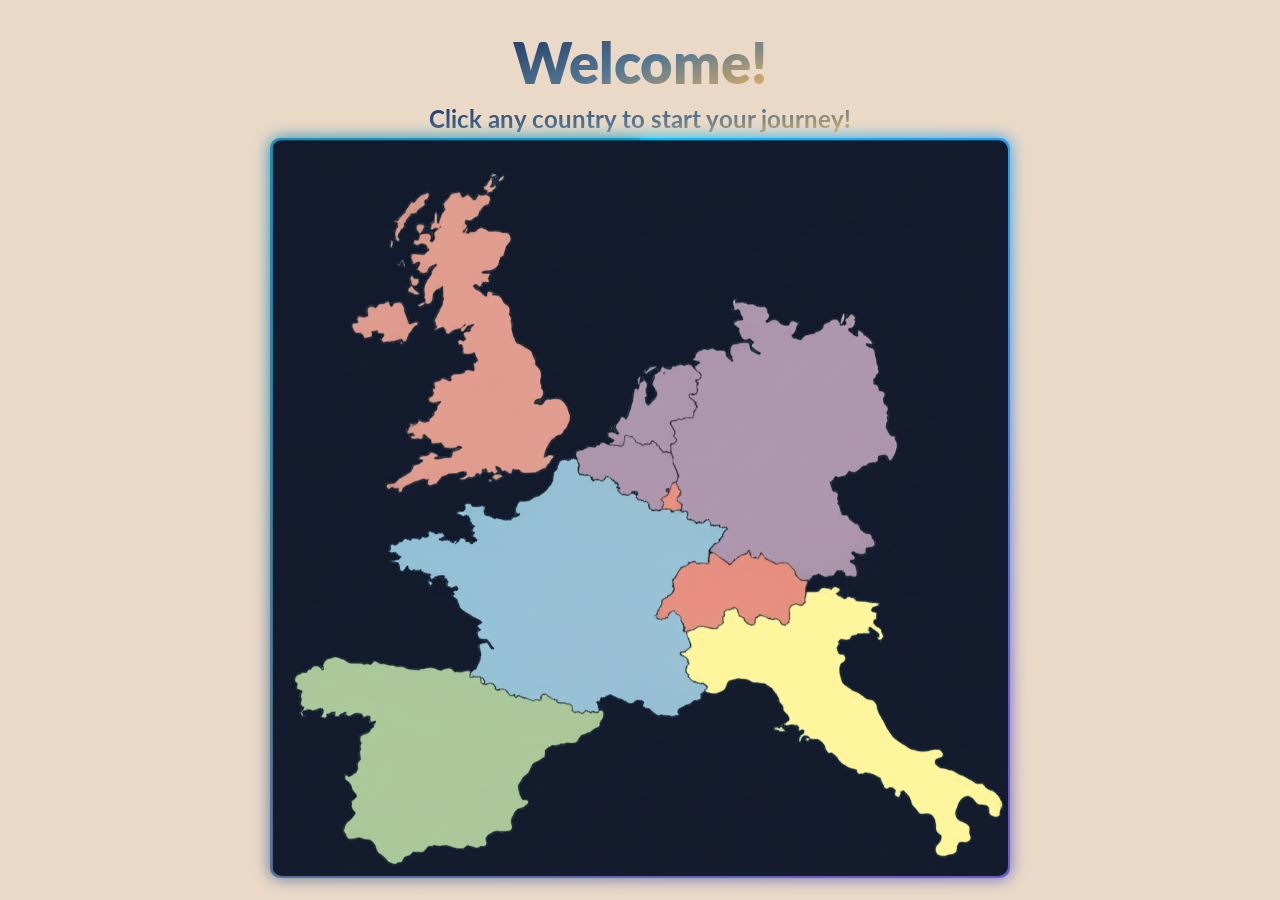
==== index.html @ 5ecfe364 "index and main structure" ====
<!doctype html>
<html lang="en">
  <head>
    <meta charset="UTF-8" />
    <meta name="viewport" content="width=device-width, initial-scale=1.0" />
    <link rel="preconnect" href="https://fonts.googleapis.com" />
    <link rel="preconnect" href="https://fonts.gstatic.com" crossorigin />
    <link
      href="https://fonts.googleapis.com/css2?family=Lato:ital,wght@0,100;0,300;0,400;0,700;0,900;1,100;1,300;1,400;1,700;1,900&family=Newsreader:ital,opsz,wght@0,6..72,200..800;1,6..72,200..800&display=swap"
      rel="stylesheet"
    />
    <link rel="stylesheet" href="./css_files/index.css" />
    <title>Major Cities Overview</title>
  </head>
  <body>
    <main>
      <h1>Welcome!</h1>
      <h2>Click any country to start your journey!</h2>
      <div class="interactive-map">
        <img
          src="./pictures/western_europe_map_original.png"
          id="image-map"
          style="width: 1024px; max-width: 100%; height: auto"
          alt="western europe map with six countries"
          usemap="#map"
        />
        <map name="map">
          <area
            href="./cities/germany.html"
            alt="germany"
            shape="poly"
            coords="554, 478, 563, 493, 556, 500, 563, 506, 562, 516, 570, 518, 576, 530, 597, 530, 621, 536, 628, 544, 604, 568, 629, 586, 646, 574, 654, 566, 662, 576, 674, 569, 682, 576, 694, 586, 713, 585, 725, 596, 726, 606, 739, 614, 745, 606, 758, 603, 772, 608, 786, 598, 794, 606, 805, 609, 807, 591, 804, 576, 822, 576, 831, 563, 826, 544, 812, 540, 789, 523, 780, 493, 769, 478, 781, 468, 806, 461, 829, 448, 842, 439, 855, 446, 863, 430, 857, 412, 845, 399, 850, 370, 841, 362, 847, 352, 827, 339, 839, 320, 828, 291, 821, 276, 807, 263, 799, 266, 805, 247, 792, 242, 775, 249, 760, 254, 751, 264, 725, 277, 715, 270, 725, 256, 713, 250, 705, 254, 683, 247, 680, 230, 634, 223, 630, 238, 640, 242, 642, 248, 633, 254, 644, 280, 627, 285, 625, 299, 605, 287, 580, 294, 575, 308, 584, 310, 582, 317, 588, 329, 582, 340, 582, 351, 572, 355, 581, 369, 578, 383, 551, 390, 547, 397, 554, 410, 555, 419, 547, 420, 548, 444, 558, 465"
            onmouseover="swapImage('./pictures/western_europe_map_GERMANY.png')"
            onmouseout="swapImage('./pictures/western_europe_map_original.png')"
          />
          <area
            href="./cities/switzerland.html"
            shape="poly"
            alt="switzerland"
            coords="603, 573, 629, 592, 647, 578, 655, 570, 663, 580, 668, 580, 673, 575, 680, 583, 696, 590, 710, 589, 724, 603, 723, 610, 740, 616, 734, 622, 733, 637, 721, 646, 711, 647, 707, 676, 692, 666, 673, 660, 666, 659, 658, 674, 650, 666, 639, 649, 625, 651, 616, 661, 615, 674, 593, 672, 575, 676, 566, 674, 559, 654, 549, 649, 539, 664, 530, 663, 537, 644, 555, 626, 555, 605, 578, 589, 590, 594, 602, 594"
            onmouseover="
              swapImage('./pictures/western_europe_map_SWITZERLAND.png')
            "
            onmouseout="swapImage('./pictures/western_europe_map_original.png')"
          />
          <area
            href="./cities/italy.html"
            shape="poly"
            alt="italy"
            coords="596, 768, 603, 756, 573, 745, 577, 723, 568, 715, 581, 699, 575, 681, 593, 675, 619, 680, 623, 658, 637, 654, 649, 670, 660, 678, 667, 663, 694, 669, 709, 681, 715, 653, 729, 646, 740, 640, 740, 629, 764, 622, 784, 622, 781, 632, 794, 639, 809, 639, 838, 644, 833, 656, 829, 671, 846, 687, 843, 695, 826, 681, 802, 693, 785, 697, 782, 715, 795, 720, 783, 738, 789, 756, 830, 780, 849, 820, 875, 843, 920, 848, 928, 856, 915, 867, 985, 900, 1010, 918, 1005, 940, 994, 941, 982, 927, 961, 916, 946, 926, 946, 945, 965, 953, 965, 972, 949, 980, 937, 996, 915, 993, 923, 970, 909, 939, 888, 936, 869, 908, 861, 913, 848, 899, 819, 880, 803, 882, 743, 832, 723, 836, 722, 821, 690, 826, 705, 802, 683, 760, 640, 751, 625, 761, 604, 774"
            onmouseover="swapImage('./pictures/western_europe_map_ITALY.png')"
            onmouseout="swapImage('./pictures/western_europe_map_original.png')"
          />
          <area
            href="./cities/spain.html"
            shape="poly"
            alt="spain"
            coords="261, 738, 238, 736, 222, 738, 211, 733, 187, 734, 137, 728, 79, 720, 59, 727, 20, 747, 24, 766, 32, 810, 45, 798, 55, 796, 62, 808, 113, 802, 124, 813, 111, 832, 111, 866, 99, 885, 91, 882, 92, 898, 103, 912, 99, 933, 104, 935, 88, 963, 96, 975, 120, 976, 134, 983, 152, 1006, 175, 1008, 191, 992, 216, 986, 241, 983, 263, 984, 291, 987, 292, 972, 308, 962, 328, 960, 329, 939, 353, 921, 340, 911, 340, 894, 355, 872, 374, 860, 375, 848, 419, 842, 429, 824, 451, 815, 454, 796, 415, 802, 401, 786, 376, 778, 356, 785, 319, 770, 307, 772, 277, 755, 260, 750"
            onmouseover="swapImage('./pictures/western_europe_map_SPAIN.png')"
            onmouseout="swapImage('./pictures/western_europe_map_original.png')"
          />
          <area
            href="./cities/france.html"
            shape="poly"
            alt="france"
            coords="154, 567, 152, 576, 161, 580, 153, 587, 169, 604, 195, 604, 205, 610, 211, 625, 229, 615, 237, 628, 249, 648, 276, 671, 276, 701, 277, 722, 267, 738, 268, 750, 284, 753, 306, 767, 321, 767, 358, 780, 376, 771, 402, 784, 410, 788, 419, 798, 450, 792, 445, 782, 462, 773, 491, 781, 513, 781, 509, 791, 557, 800, 569, 788, 589, 775, 598, 758, 570, 748, 572, 724, 562, 714, 576, 701, 571, 681, 565, 684, 557, 660, 549, 654, 541, 667, 526, 668, 533, 642, 550, 626, 552, 603, 579, 584, 595, 592, 599, 585, 598, 568, 623, 543, 597, 533, 579, 534, 568, 525, 555, 514, 526, 517, 511, 504, 495, 492, 479, 495, 471, 478, 458, 467, 450, 475, 435, 473, 421, 463, 414, 442, 399, 444, 383, 462, 373, 490, 339, 505, 328, 514, 337, 522, 327, 529, 293, 523, 286, 512, 268, 505, 256, 514, 245, 520, 265, 525, 270, 556, 250, 556, 226, 558, 236, 548, 210, 545, 205, 552, 177, 554"
            onmouseover="swapImage('./pictures/western_europe_map_FRANCE.png')"
            onmouseout="swapImage('./pictures/western_europe_map_original.png')"
          />
          <area
            href="./cities/united_kingdom.html"
            shape="poly"
            alt="united kingdom"
            coords="311, 45, 291, 49, 279, 70, 237, 74, 201, 70, 178, 91, 160, 120, 153, 147, 172, 144, 189, 108, 222, 90, 194, 116, 183, 144, 174, 162, 165, 175, 185, 183, 176, 204, 187, 221, 130, 226, 99, 254, 101, 270, 147, 286, 175, 288, 201, 255, 179, 232, 217, 237, 213, 262, 223, 274, 250, 270, 243, 288, 265, 306, 240, 325, 217, 334, 207, 359, 213, 374, 179, 394, 171, 411, 207, 420, 234, 434, 205, 436, 192, 450, 145, 482, 165, 493, 201, 478, 213, 484, 243, 467, 253, 478, 287, 469, 296, 480, 324, 469, 351, 467, 377, 454, 385, 440, 374, 430, 390, 415, 410, 394, 398, 366, 382, 354, 367, 364, 368, 321, 359, 299, 331, 278, 321, 232, 306, 212, 283, 208, 300, 186, 321, 157, 329, 129, 297, 123, 265, 124, 276, 107, 299, 83, 312, 60"
            onmouseover="swapImage('./pictures/western_europe_map_UK.png')"
            onmouseout="swapImage('./pictures/western_europe_map_original.png')"
          />
        </map>
        <script src="./javascripts_files/mapChangeOnHover.js"></script>
        <script src="./javascripts_files/imageMapResizer.min.js"></script>
        <script>
          imageMapResize();
        </script>
      </div>
    </main>
  </body>
</html>
---- css_files/index.css ----
*{
  margin: 0;
  padding: 0;
  box-sizing: border-box;
}
:root{
  --white:#ead9c7;
  --light-blue:#547792;
  --dark-blue:#1A3263;
  --orange:#FAB95B;
  --main-padding:1rem;
}
body{
  font-family: "Lato",Arial, Helvetica, sans-serif;
  line-height: 1.4;
  font-size: 16px;
  padding: var(--main-padding);
  width: 768px;
  height: 100vh;
  background: var(--white);
  margin: 0 auto;
}
@property --deg {
  syntax: "<angle>";
  inherits: true;
  initial-value: 0deg;
}
@keyframes autoRotate {
  to{--deg: 360deg;}
}
main{
  width: 100%;
  height: 100%;
  display: flex;
  flex-direction: column;
  justify-content: center;
  align-items: center;
}
h1,h2{
  text-align: center;
  background: linear-gradient(to bottom right, var(--dark-blue),var(--light-blue), var(--orange));
  background-clip: text;
  color: transparent;
}
h1{
  font-size: 3.5rem;
  font-weight: 800;
}
h2{padding-bottom: 5px;}
img{
  width: 100%;
  height: 100%;
  border-radius: 10px;
}
.interactive-map {
  position: relative;
  border-radius: 10px;
  display: flex;
  justify-content: center;
  align-items: center;
}
.interactive-map::before, .interactive-map::after{
  content: '';
  position: absolute;
  width: 100%;
  height: 100%;
  background: conic-gradient(from var(--deg) at center,#00c3ff,#675ccc,var(--light-blue),#009dcd);
  border-radius: inherit;
  z-index: -2;
  padding: 2px;
  animation: autoRotate 2s linear infinite;
}
.interactive-map::after{
  filter: blur(8px);
}
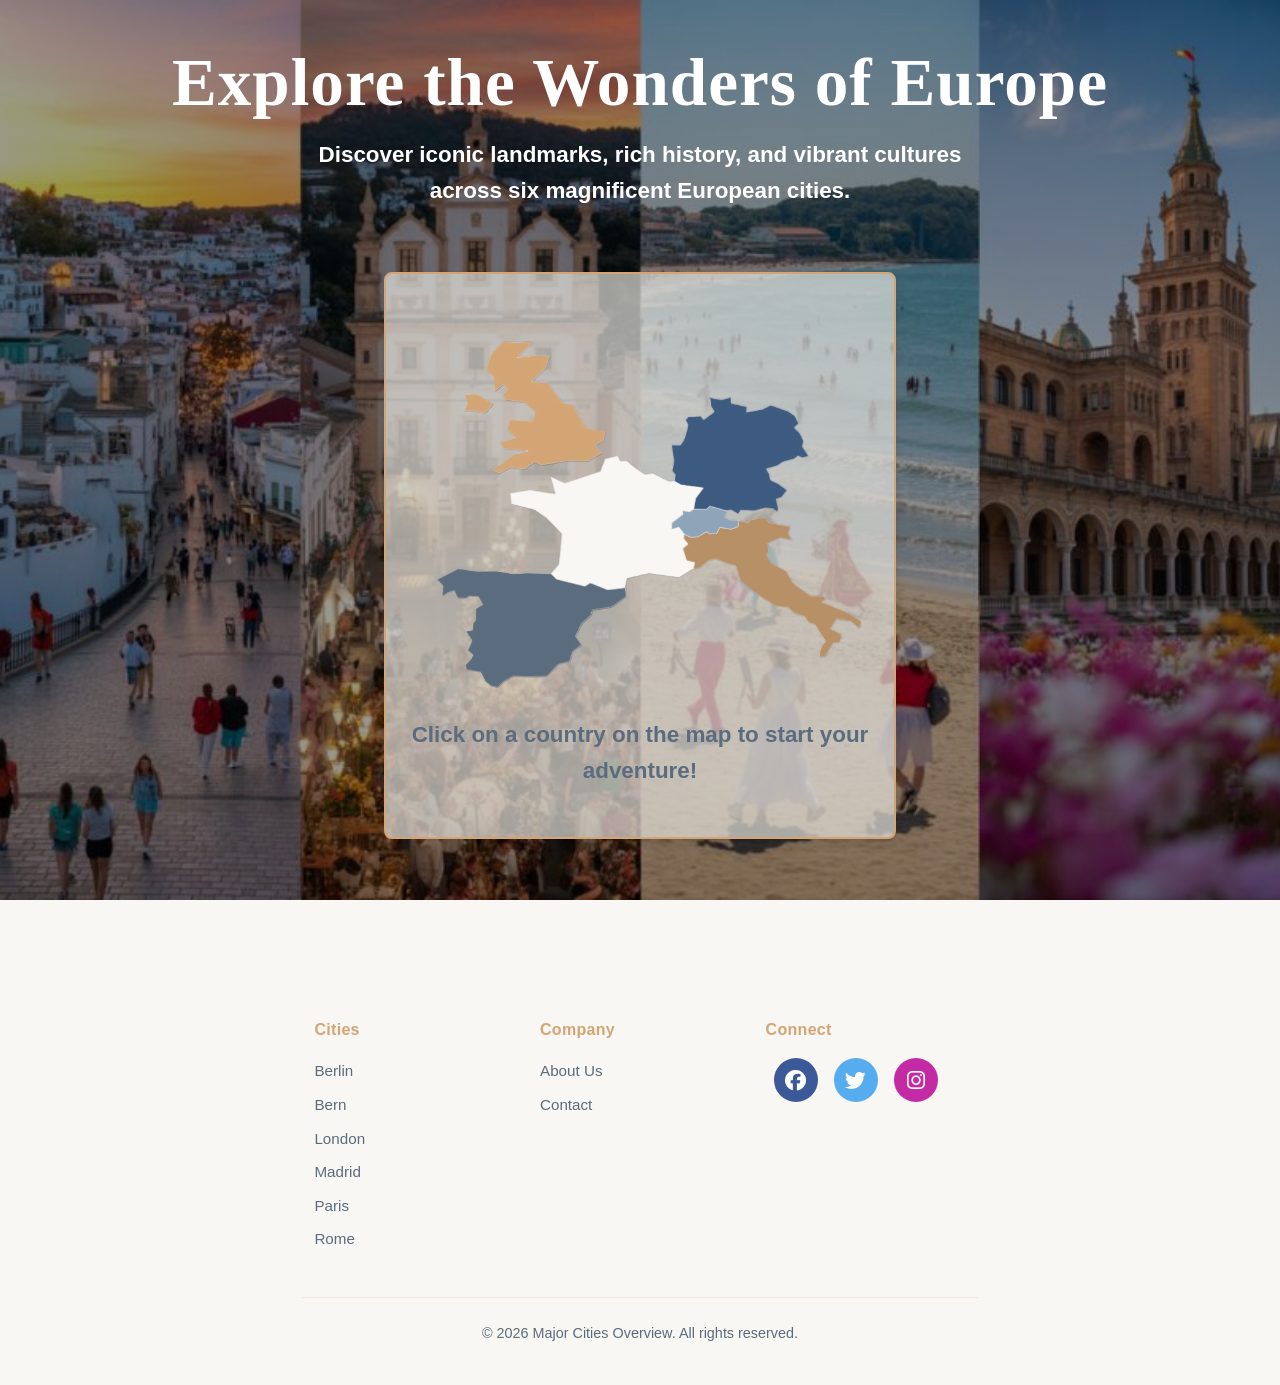
==== commit f291741e: "reworked index" ====
--- a/index.html
+++ b/index.html
@@ -9,79 +9,121 @@
       href="https://fonts.googleapis.com/css2?family=Lato:ital,wght@0,100;0,300;0,400;0,700;0,900;1,100;1,300;1,400;1,700;1,900&family=Newsreader:ital,opsz,wght@0,6..72,200..800;1,6..72,200..800&display=swap"
       rel="stylesheet"
     />
-    <link rel="stylesheet" href="./css_files/index.css" />
+    <link
+      rel="stylesheet"
+      href="https://cdnjs.cloudflare.com/ajax/libs/font-awesome/6.5.1/css/all.min.css"
+      integrity="sha512-DTOQO9RWCH3ppGqcWaEA1BIZOC6xxalwEsw9c2QQeAIftl+Vegovlnee1c9QX4TctnWMn13TZye+giMm8e2LwA=="
+      crossorigin="anonymous"
+      referrerpolicy="no-referrer"
+    />
+    <link rel="icon" href="/assets/favicon.ico" type="image/x-icon" />
+    <link rel="stylesheet" href="./css/index.css" />
     <title>Major Cities Overview</title>
   </head>
   <body>
     <main>
-      <h1>Welcome!</h1>
-      <h2>Click any country to start your journey!</h2>
-      <div class="interactive-map">
-        <img
-          src="./pictures/western_europe_map_original.png"
-          id="image-map"
-          style="width: 1024px; max-width: 100%; height: auto"
-          alt="western europe map with six countries"
-          usemap="#map"
-        />
-        <map name="map">
-          <area
-            href="./cities/germany.html"
-            alt="germany"
-            shape="poly"
-            coords="554, 478, 563, 493, 556, 500, 563, 506, 562, 516, 570, 518, 576, 530, 597, 530, 621, 536, 628, 544, 604, 568, 629, 586, 646, 574, 654, 566, 662, 576, 674, 569, 682, 576, 694, 586, 713, 585, 725, 596, 726, 606, 739, 614, 745, 606, 758, 603, 772, 608, 786, 598, 794, 606, 805, 609, 807, 591, 804, 576, 822, 576, 831, 563, 826, 544, 812, 540, 789, 523, 780, 493, 769, 478, 781, 468, 806, 461, 829, 448, 842, 439, 855, 446, 863, 430, 857, 412, 845, 399, 850, 370, 841, 362, 847, 352, 827, 339, 839, 320, 828, 291, 821, 276, 807, 263, 799, 266, 805, 247, 792, 242, 775, 249, 760, 254, 751, 264, 725, 277, 715, 270, 725, 256, 713, 250, 705, 254, 683, 247, 680, 230, 634, 223, 630, 238, 640, 242, 642, 248, 633, 254, 644, 280, 627, 285, 625, 299, 605, 287, 580, 294, 575, 308, 584, 310, 582, 317, 588, 329, 582, 340, 582, 351, 572, 355, 581, 369, 578, 383, 551, 390, 547, 397, 554, 410, 555, 419, 547, 420, 548, 444, 558, 465"
-            onmouseover="swapImage('./pictures/western_europe_map_GERMANY.png')"
-            onmouseout="swapImage('./pictures/western_europe_map_original.png')"
-          />
-          <area
-            href="./cities/switzerland.html"
-            shape="poly"
-            alt="switzerland"
-            coords="603, 573, 629, 592, 647, 578, 655, 570, 663, 580, 668, 580, 673, 575, 680, 583, 696, 590, 710, 589, 724, 603, 723, 610, 740, 616, 734, 622, 733, 637, 721, 646, 711, 647, 707, 676, 692, 666, 673, 660, 666, 659, 658, 674, 650, 666, 639, 649, 625, 651, 616, 661, 615, 674, 593, 672, 575, 676, 566, 674, 559, 654, 549, 649, 539, 664, 530, 663, 537, 644, 555, 626, 555, 605, 578, 589, 590, 594, 602, 594"
-            onmouseover="
-              swapImage('./pictures/western_europe_map_SWITZERLAND.png')
-            "
-            onmouseout="swapImage('./pictures/western_europe_map_original.png')"
-          />
-          <area
-            href="./cities/italy.html"
-            shape="poly"
-            alt="italy"
-            coords="596, 768, 603, 756, 573, 745, 577, 723, 568, 715, 581, 699, 575, 681, 593, 675, 619, 680, 623, 658, 637, 654, 649, 670, 660, 678, 667, 663, 694, 669, 709, 681, 715, 653, 729, 646, 740, 640, 740, 629, 764, 622, 784, 622, 781, 632, 794, 639, 809, 639, 838, 644, 833, 656, 829, 671, 846, 687, 843, 695, 826, 681, 802, 693, 785, 697, 782, 715, 795, 720, 783, 738, 789, 756, 830, 780, 849, 820, 875, 843, 920, 848, 928, 856, 915, 867, 985, 900, 1010, 918, 1005, 940, 994, 941, 982, 927, 961, 916, 946, 926, 946, 945, 965, 953, 965, 972, 949, 980, 937, 996, 915, 993, 923, 970, 909, 939, 888, 936, 869, 908, 861, 913, 848, 899, 819, 880, 803, 882, 743, 832, 723, 836, 722, 821, 690, 826, 705, 802, 683, 760, 640, 751, 625, 761, 604, 774"
-            onmouseover="swapImage('./pictures/western_europe_map_ITALY.png')"
-            onmouseout="swapImage('./pictures/western_europe_map_original.png')"
-          />
-          <area
-            href="./cities/spain.html"
-            shape="poly"
-            alt="spain"
-            coords="261, 738, 238, 736, 222, 738, 211, 733, 187, 734, 137, 728, 79, 720, 59, 727, 20, 747, 24, 766, 32, 810, 45, 798, 55, 796, 62, 808, 113, 802, 124, 813, 111, 832, 111, 866, 99, 885, 91, 882, 92, 898, 103, 912, 99, 933, 104, 935, 88, 963, 96, 975, 120, 976, 134, 983, 152, 1006, 175, 1008, 191, 992, 216, 986, 241, 983, 263, 984, 291, 987, 292, 972, 308, 962, 328, 960, 329, 939, 353, 921, 340, 911, 340, 894, 355, 872, 374, 860, 375, 848, 419, 842, 429, 824, 451, 815, 454, 796, 415, 802, 401, 786, 376, 778, 356, 785, 319, 770, 307, 772, 277, 755, 260, 750"
-            onmouseover="swapImage('./pictures/western_europe_map_SPAIN.png')"
-            onmouseout="swapImage('./pictures/western_europe_map_original.png')"
-          />
-          <area
-            href="./cities/france.html"
-            shape="poly"
-            alt="france"
-            coords="154, 567, 152, 576, 161, 580, 153, 587, 169, 604, 195, 604, 205, 610, 211, 625, 229, 615, 237, 628, 249, 648, 276, 671, 276, 701, 277, 722, 267, 738, 268, 750, 284, 753, 306, 767, 321, 767, 358, 780, 376, 771, 402, 784, 410, 788, 419, 798, 450, 792, 445, 782, 462, 773, 491, 781, 513, 781, 509, 791, 557, 800, 569, 788, 589, 775, 598, 758, 570, 748, 572, 724, 562, 714, 576, 701, 571, 681, 565, 684, 557, 660, 549, 654, 541, 667, 526, 668, 533, 642, 550, 626, 552, 603, 579, 584, 595, 592, 599, 585, 598, 568, 623, 543, 597, 533, 579, 534, 568, 525, 555, 514, 526, 517, 511, 504, 495, 492, 479, 495, 471, 478, 458, 467, 450, 475, 435, 473, 421, 463, 414, 442, 399, 444, 383, 462, 373, 490, 339, 505, 328, 514, 337, 522, 327, 529, 293, 523, 286, 512, 268, 505, 256, 514, 245, 520, 265, 525, 270, 556, 250, 556, 226, 558, 236, 548, 210, 545, 205, 552, 177, 554"
-            onmouseover="swapImage('./pictures/western_europe_map_FRANCE.png')"
-            onmouseout="swapImage('./pictures/western_europe_map_original.png')"
-          />
-          <area
-            href="./cities/united_kingdom.html"
-            shape="poly"
-            alt="united kingdom"
-            coords="311, 45, 291, 49, 279, 70, 237, 74, 201, 70, 178, 91, 160, 120, 153, 147, 172, 144, 189, 108, 222, 90, 194, 116, 183, 144, 174, 162, 165, 175, 185, 183, 176, 204, 187, 221, 130, 226, 99, 254, 101, 270, 147, 286, 175, 288, 201, 255, 179, 232, 217, 237, 213, 262, 223, 274, 250, 270, 243, 288, 265, 306, 240, 325, 217, 334, 207, 359, 213, 374, 179, 394, 171, 411, 207, 420, 234, 434, 205, 436, 192, 450, 145, 482, 165, 493, 201, 478, 213, 484, 243, 467, 253, 478, 287, 469, 296, 480, 324, 469, 351, 467, 377, 454, 385, 440, 374, 430, 390, 415, 410, 394, 398, 366, 382, 354, 367, 364, 368, 321, 359, 299, 331, 278, 321, 232, 306, 212, 283, 208, 300, 186, 321, 157, 329, 129, 297, 123, 265, 124, 276, 107, 299, 83, 312, 60"
-            onmouseover="swapImage('./pictures/western_europe_map_UK.png')"
-            onmouseout="swapImage('./pictures/western_europe_map_original.png')"
-          />
-        </map>
-        <script src="./javascripts_files/mapChangeOnHover.js"></script>
-        <script src="./javascripts_files/imageMapResizer.min.js"></script>
-        <script>
-          imageMapResize();
-        </script>
+      <section class="hero-section">
+        <h1>Explore the Wonders of Europe</h1>
+        <p>
+          Discover iconic landmarks, rich history, and vibrant cultures across
+          six magnificent European cities.
+        </p>
+        <div class="map-container">
+          <div class="interactive-map">
+            <img
+              src="./assets/image_map.png"
+              usemap="#image-map"
+              alt="western europe map"
+              id="image-map"
+            />
+            <map name="image-map">
+              <area
+                class="map-target"
+                alt="uk"
+                href="./cities/united_kingdom.html"
+                coords="215,82,193,108,244,105,237,124,218,144,240,150,265,181,280,184,302,221,330,227,329,238,314,248,324,260,305,274,274,272,233,280,220,276,205,284,182,282,166,292,154,286,187,261,208,258,172,252,165,244,191,235,176,222,181,206,218,210,219,196,203,178,175,174,169,168,143,194,110,191,113,181,108,167,126,166,149,176,158,161,156,138,142,128,153,102,169,82"
+                shape="poly"
+              />
+              <area
+                class="map-target"
+                alt="spain"
+                href="./cities/spain.html"
+                coords="67,458,98,443,130,449,159,445,184,452,204,451,241,451,254,462,298,473,313,471,337,477,359,477,361,487,343,502,314,507,307,519,295,527,285,547,294,562,281,573,277,586,257,593,241,611,186,612,169,619,164,627,151,629,141,619,134,605,111,601,111,595,123,580,116,572,121,561,111,545,120,543,123,532,127,522,127,511,129,505,137,502,131,490,119,486,101,488,92,480,76,483,78,471,74,466"
+                shape="poly"
+              />
+              <area
+                class="map-target"
+                alt="germany"
+                href="./cities/germany.html"
+                coords="447,302,490,310,497,316,489,322,480,332,478,342,490,341,502,338,524,344,534,349,544,353,556,348,568,348,582,345,607,349,601,337,612,329,620,318,600,308,590,296,586,286,605,278,630,266,654,262,646,240,634,216,640,210,621,195,596,184,558,194,555,186,533,180,532,171,517,176,500,171,506,194,488,205,463,201,465,219,453,243,439,247,441,287"
+                shape="poly"
+              />
+              <area
+                class="map-target"
+                alt="france"
+                href="./cities/france.html"
+                coords="179,323,210,318,246,323,245,298,266,306,315,294,325,287,332,269,352,264,359,271,369,274,391,291,408,292,431,304,442,307,459,313,481,318,471,336,469,347,449,349,445,359,434,373,435,381,447,383,453,394,458,402,452,411,453,423,459,432,465,436,470,444,449,455,405,450,368,457,364,468,337,471,311,462,296,464,271,458,254,452,244,445,258,420,263,400,262,389,240,368,220,352,183,338"
+                shape="poly"
+              />
+              <area
+                class="map-target"
+                alt="switzerland"
+                href="./cities/switzerland.html"
+                coords="456,353,450,364,440,372,441,378,449,376,461,386,473,390,485,383,495,378,504,381,509,376,516,374,528,377,539,373,526,367,519,362,519,354,501,348,487,354,477,350"
+                shape="poly"
+              />
+              <area
+                class="map-target"
+                alt="italy"
+                href="./cities/italy.html"
+                coords="459,392,463,402,460,411,462,426,472,429,476,436,481,438,490,432,503,424,538,438,545,461,579,488,604,502,620,504,630,510,647,519,657,528,664,531,680,556,671,582,680,580,693,562,704,556,705,549,690,542,698,523,721,526,734,535,736,529,716,511,675,498,680,492,675,486,659,488,632,466,621,449,597,434,590,424,591,415,590,405,607,393,627,395,623,388,625,377,591,368,585,363,564,366,558,373,549,370,540,381,521,384,515,380,513,390,494,390,475,398"
+                shape="poly"
+              />
+            </map>
+          </div>
+          <p>Click on a country on the map to start your adventure!</p>
+        </div>
+      </section>
+    </main>
+    <footer>
+      <div class="footer-container">
+        <div class="footer-section">
+          <h3>Cities</h3>
+          <ul>
+            <li><a href="./cities/germany.html">Berlin</a></li>
+            <li><a href="./cities/switzerland.html">Bern</a></li>
+            <li><a href="./cities/united_kingdom.html">London</a></li>
+            <li><a href="./cities/spain.html">Madrid</a></li>
+            <li><a href="./cities/france.html">Paris</a></li>
+            <li><a href="./cities/italy.html">Rome</a></li>
+          </ul>
+        </div>
+        <div class="footer-section">
+          <h3>Company</h3>
+          <ul>
+            <li><a href="#">About Us</a></li>
+            <li><a href="#">Contact</a></li>
+          </ul>
+        </div>
+        <div class="footer-section">
+          <h3>Connect</h3>
+          <div class="social-icons">
+            <a href="#"><i class="fa-brands fa-facebook"></i></a>
+            <a href="#"><i class="fa-brands fa-twitter"></i></a>
+            <a href="#"><i class="fa-brands fa-instagram"></i></a>
+          </div>
+        </div>
       </div>
-    </main>
+      <div class="footer-bottom">
+        <p>
+          &copy; <span id="date"></span> Major Cities Overview. All rights
+          reserved.
+        </p>
+      </div>
+    </footer>
+    <script src="./javascript/index.js"></script>
+    <script>
+      imageMapResize();
+    </script>
   </body>
 </html>
--- a/css/index.css
+++ b/css/index.css
@@ -0,0 +1,215 @@
+*,*::before,*::after{
+  margin: 0;
+  padding: 0;
+  box-sizing: border-box;
+}
+:root{
+  --white: #ffffff;
+  --cream: #f8f7f4;
+  --dark-navy: #1a2332;
+  --slate-blue: #3d5a80;
+  --accent-gold: #d4a574;
+  --light-gray: #e8e6e1;
+  --text-dark: #2c3e50;
+  --text-light: #5a6c7d;
+  --box-shadow: 0 4px 12px rgba(0, 0, 0, 0.08), 0 2px 4px rgba(0, 0, 0, 0.04);
+  --box-shadow-hover: 0 8px 24px rgba(0, 0, 0, 0.12);
+}
+body{
+  font-family: "Inter", "Segoe UI", sans-serif;
+  line-height: 1.6;
+  font-size: 16px;
+  background: var(--cream);
+  color: var(--text-dark);
+  margin: 0 auto;
+  display: flex;
+  flex-direction: column;
+  justify-content: center;
+  align-items: center;
+  position: relative;
+  width: 100vw;
+  overflow-x: hidden;
+}
+a{
+  text-decoration: none;
+  transition: color 0.3s ease;
+}
+ul{
+  list-style: none;
+}
+main{
+  position: relative;
+  margin: 0 auto;
+  width: 100%;
+}
+/* hero section */
+.hero-section {
+  height: 100vh;
+  position: relative;
+  background-image: linear-gradient(135deg,var(--accent-gold),var(--slate-blue),var(--accent-gold));
+  background-size: cover;
+  background-position: center;
+  display: flex;
+  flex-direction: column;
+  justify-content: center;
+  align-items: center;
+  color: var(--white);
+  text-align: center;
+  margin-bottom: 2rem;
+  background-attachment: fixed;
+}
+.hero-section h1 {
+  font-family: "Playfair Display", serif;
+  font-size: 3.5rem;
+  font-weight: 700;
+  margin-bottom: 1rem;
+  letter-spacing: 1px;
+}
+.hero-section p {
+  font-size: 1.2rem;
+  font-weight: 600;
+  max-width: 700px;
+  margin-bottom: 2rem;
+}
+@media screen and (min-width:768px) {
+  .hero-section{
+    background: linear-gradient(rgba(0,0,0,0.4),rgba(0,0,0,0.4)),url(../assets/hero.jpeg) no-repeat center center/cover ;
+    width: 100%;
+    height: 100vh;
+    background-attachment: fixed;
+}
+  .hero-section h1 {
+    font-size: 4rem;
+    margin: 0 1rem;
+  }
+.hero-section p {
+    font-size: 1.3rem;
+  }
+}
+@media screen and (min-width:992px){
+  .hero-section h1 {
+    font-size: 4.2rem;
+  }
+  .hero-section p {
+    font-size: 1.4rem;
+  }
+}
+.map-container {
+  width: 50%;
+  background-color: #e8e6e1ae;
+  border: 2px solid var(--accent-gold);
+  border-radius: 8px;
+  box-shadow: var(--box-shadow);
+  display: flex;
+  justify-content: center;
+  align-items: center;
+  font-size: 1.2rem;
+  color: var(--text-dark);
+  margin: 2rem auto;
+  flex-direction: column;
+  padding: 1rem;
+  overflow: hidden;
+}
+@media screen and (min-width:992px){
+  .map-container  {
+    width: 40%;
+  }
+}
+.map-container:hover{
+  box-shadow: var(--box-shadow-hover);
+}
+.map-container img {
+  width: 100%;
+  height: 100%;
+  object-fit: cover;
+  border-radius: 6px;
+}
+.map-container p {
+  margin-top: 1rem;
+  font-weight: 800;
+  color: var(--text-light);
+}
+/* footer section*/
+footer {
+  background-color: var(--cream);
+  color: var(--text-light);
+  padding: 2.5rem 0;
+  margin-top: 2rem;
+}
+.footer-container {
+  display: flex;
+  justify-content: space-around;
+  flex-wrap: wrap;
+  max-width: 1200px;
+  margin: 0 auto;
+}
+.footer-section {
+  flex: 1;
+  min-width: 200px;
+  margin: 0.8rem;
+  h3 {
+    color: var(--accent-gold);
+    font-size: 1rem;
+    font-weight: 600;
+    margin-bottom: 1rem;
+    letter-spacing: 0.3px;
+  }
+  ul {
+    list-style: none;
+  }
+  li {
+    margin-bottom: 0.5rem;
+  }
+}
+.footer-section a {
+  color: var(--text-light);
+  text-decoration: none;
+  font-size: 0.95rem;
+  transition: color 0.3s ease;
+}
+.footer-section a:hover {
+  color: var(--accent-gold);
+}
+.footer-bottom {
+  text-align: center;
+  border-top: 1px solid rgba(212, 165, 116, 0.2);
+  margin-top: 1.5rem;
+  padding-top: 1.5rem;
+  color: var(--text-light);
+  font-size: 0.9rem;
+}
+.social-icons .fa-brands {
+  padding: 10px;
+  font-size: 1.3rem;
+  width: 44px;
+  height: 44px;
+  text-align: center;
+  text-decoration: none;
+  margin: 0 8px;
+  border-radius: 50%;
+  display: flex;
+  align-items: center;
+  justify-content: center;
+  transition: all 0.3s ease;
+}
+.social-icons .fa-brands:hover {
+  transform: translateY(-3px);
+  box-shadow: 0 4px 12px rgba(0, 0, 0, 0.2);
+}
+.fa-facebook {
+  background: #3b5998;
+  color: white;
+}
+.fa-twitter {
+  background: #55acee;
+  color: white;
+}
+.fa-instagram {
+  background: #c32aa3;
+  color: white;
+}
+.social-icons {
+  display: flex;
+  justify-content: flex-start;
+  align-items: center;
+}
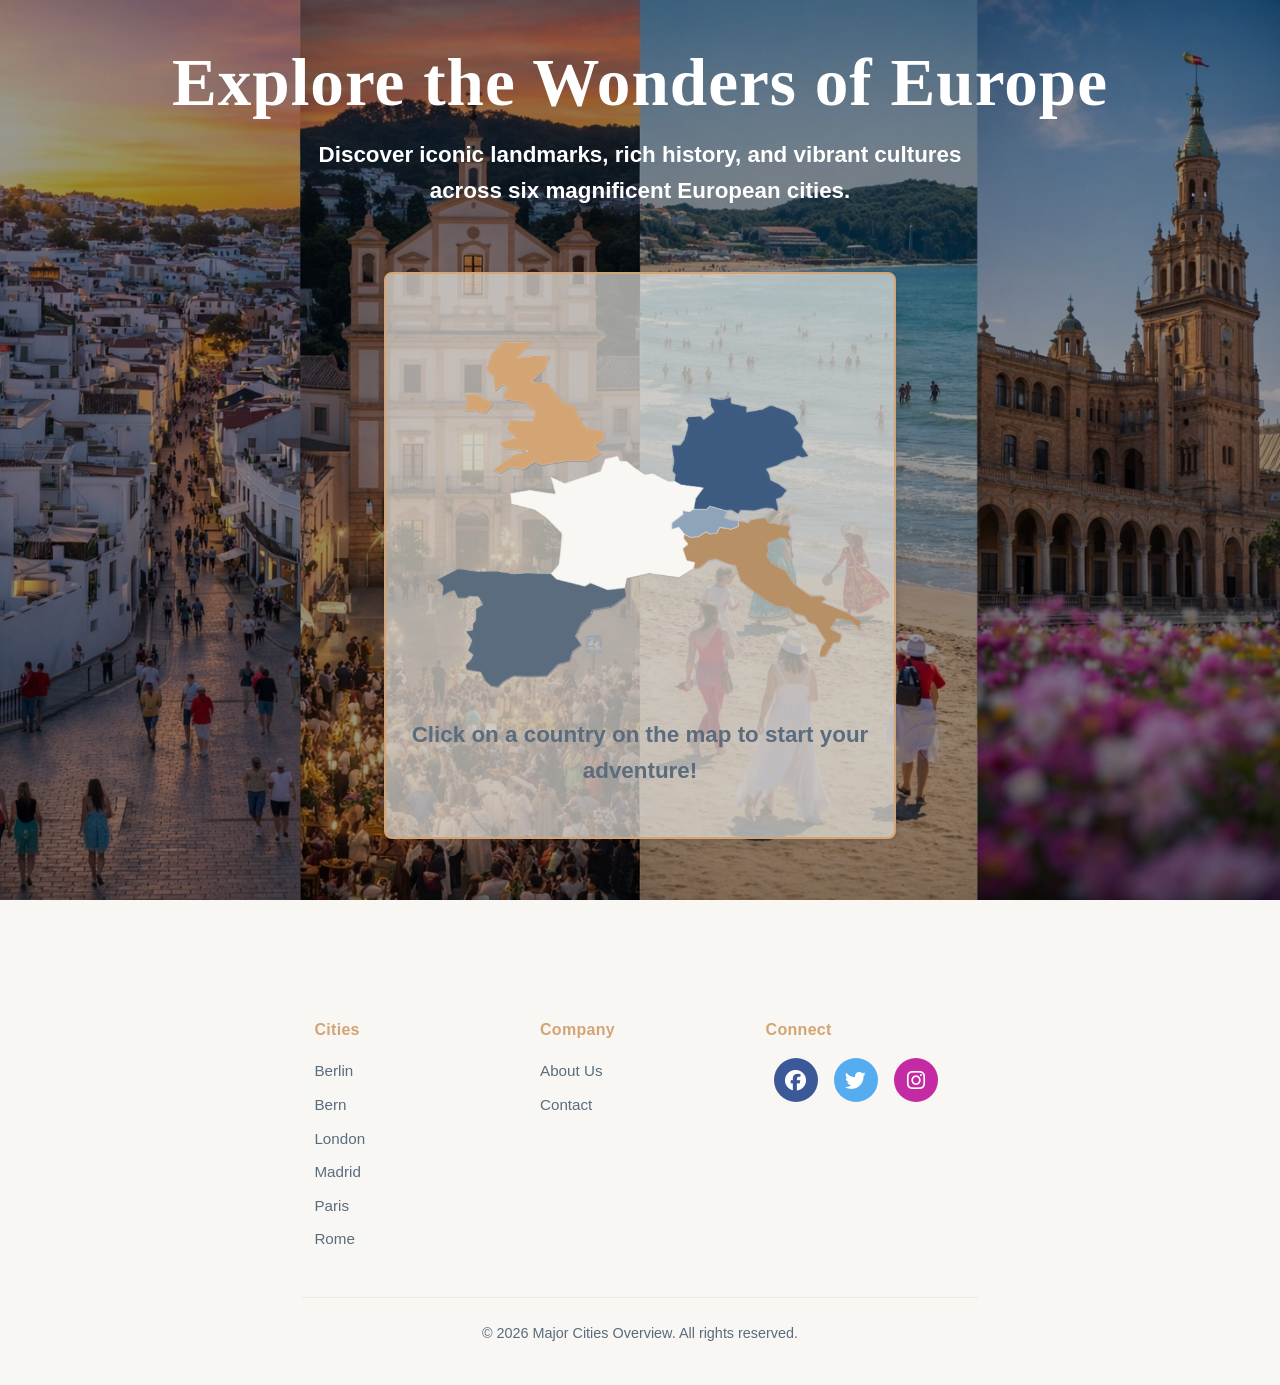
==== commit 842113f3: "mar 17" ====
--- a/index.html
+++ b/index.html
@@ -22,7 +22,7 @@
   </head>
   <body>
     <main>
-      <section class="hero-section">
+      <section class="hero-section" id="hero">
         <h1>Explore the Wonders of Europe</h1>
         <p>
           Discover iconic landmarks, rich history, and vibrant cultures across
--- a/css/index.css
+++ b/css/index.css
@@ -43,12 +43,13 @@
   width: 100%;
 }
 /* hero section */
-.hero-section {
+  .hero-section{
+  background: linear-gradient(rgba(0,0,0,0.4),rgba(0,0,0,0.4)),url(../assets/index_hero.png) no-repeat center center/cover ;
+  width: 100%;
+  height: 100vh;
+  background-attachment: fixed;
   height: 100vh;
   position: relative;
-  background-image: linear-gradient(135deg,var(--accent-gold),var(--slate-blue),var(--accent-gold));
-  background-size: cover;
-  background-position: center;
   display: flex;
   flex-direction: column;
   justify-content: center;
@@ -72,12 +73,6 @@
   margin-bottom: 2rem;
 }
 @media screen and (min-width:768px) {
-  .hero-section{
-    background: linear-gradient(rgba(0,0,0,0.4),rgba(0,0,0,0.4)),url(../assets/hero.jpeg) no-repeat center center/cover ;
-    width: 100%;
-    height: 100vh;
-    background-attachment: fixed;
-}
   .hero-section h1 {
     font-size: 4rem;
     margin: 0 1rem;
